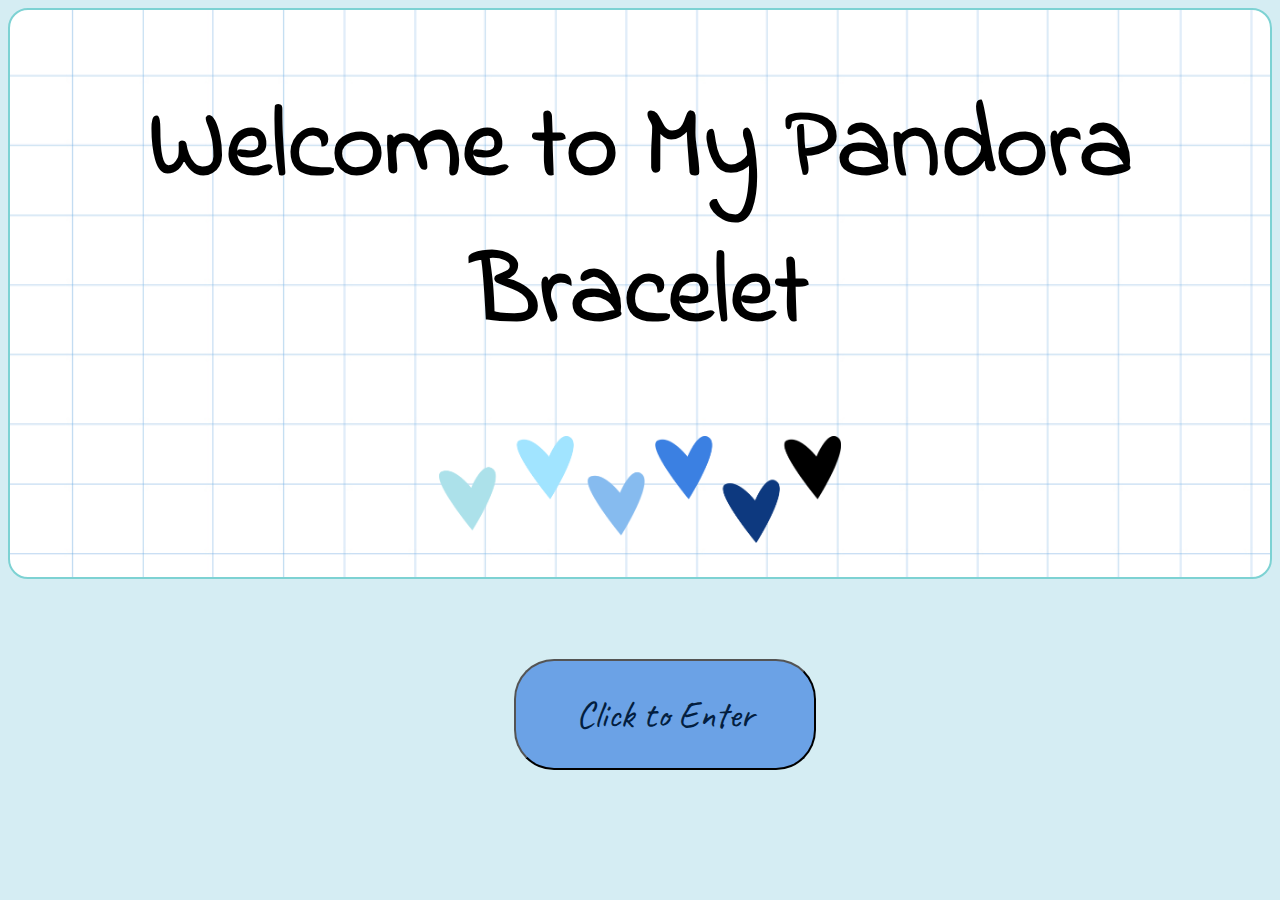
==== Final/index.html @ 16fa876a "messages" ====
<!DOCTYPE html>
<html lang="en">
<head>
    <meta charset="UTF-8">
    <meta name="viewport" content="width=device-width, initial-scale=1.0">
    <title>Document</title>
    <link href = "styles.css" rel = "stylesheet">
    <link href="https://fonts.googleapis.com/css2?family=Caveat&family=Indie+Flower&display=swap" rel="stylesheet">
    <script src = "script.js" defer></script>
</head>
<body>
    <main>
        <h1>Welcome to My Pandora Bracelet</h1>
        <div class = "columnHearts">
            <img src = "images/heartss.png" alt = "Portrait" height = "40%" width = "40%">
        </div>
    </main>

    <div id = "overlay">
        <div id = "overlay-content">
        <button id = "enterButton">Click to Enter</button>
        </div>
    </div>

    
</body>
</html>
---- Final/styles.css ----
body{
    background-color:rgba(195, 230, 238, 0.7);

}

main{
    background-image: url('images/background.jpg');
    background-size: cover;
    background-attachment: fixed;
    margin:0;
    display:inline-block;
    width:100%;
    text-align:center;
    box-sizing: border-box;
    border:2px solid #7dd2d3;
    border-radius: 20px;
    padding-left:10%;
    padding-right:10%;

}
h1{
    font-family: 'Indie Flower', cursive; 
    font-size: 100px;
    text-align: center;
}

.columnHearts{
    padding-top:0px;
    padding-bottom:30px;
}

#enterButton {
    padding: 30px 60px;
    margin-top: 80px;
    font-size: 16px;
    cursor:pointer;
    margin-left:40%;
    background-color:rgb(107, 162, 230) ;
    color:rgb(3, 30, 64);
    font-family: 'Caveat', cursive;
    font-size:38px;
    border-radius: 40px;
}

#enterButton:hover {
    background-color: #b7fff9;
    color: #fff;
  }
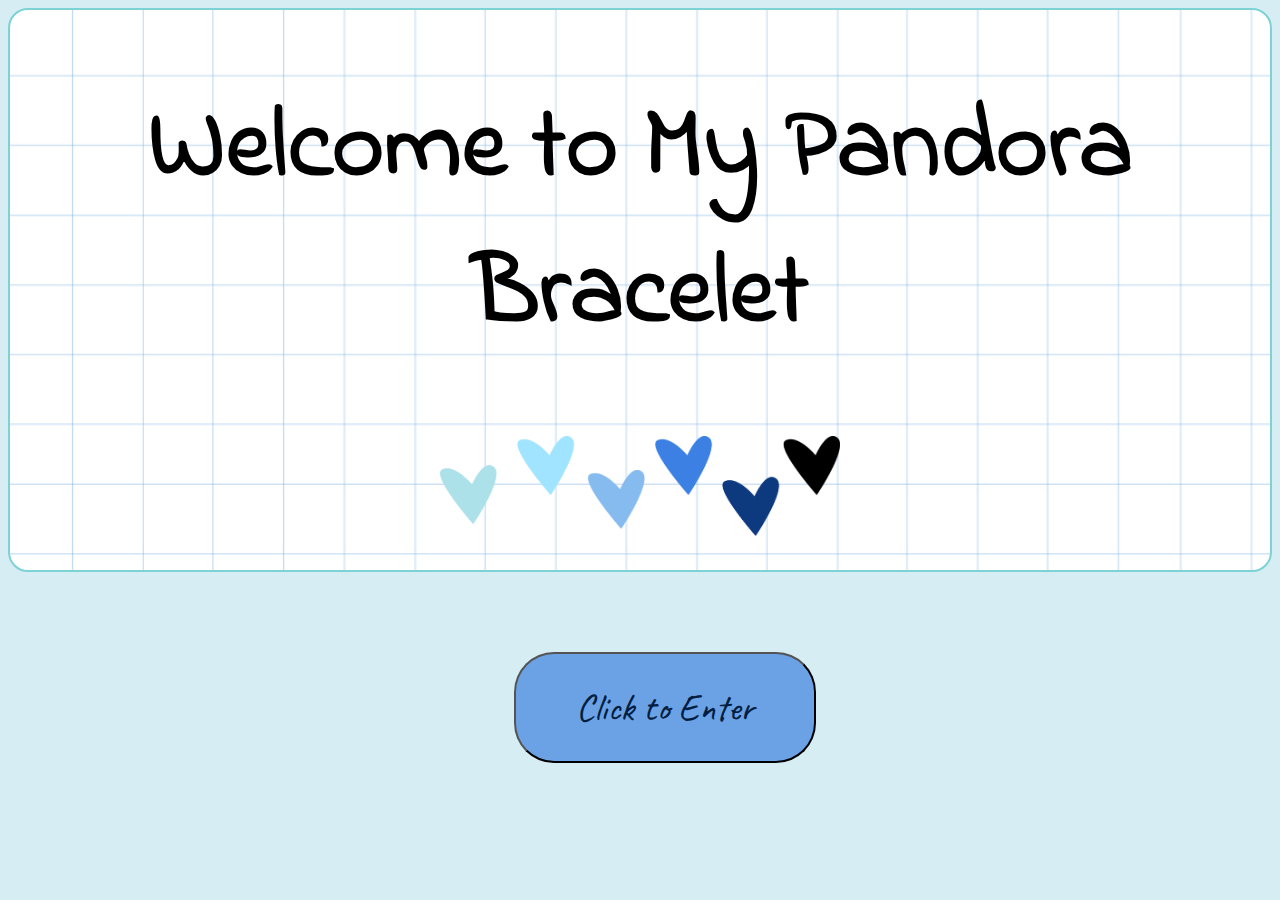
==== commit ffa4e786: "messages" ====
--- a/Final/index.html
+++ b/Final/index.html
@@ -12,7 +12,7 @@
     <main>
         <h1>Welcome to My Pandora Bracelet</h1>
         <div class = "columnHearts">
-            <img src = "images/heartss.png" alt = "Portrait" height = "40%" width = "40%">
+            <img src = "images/heartss.png" alt = "Portrait" height = "100" width = "400">
         </div>
     </main>
 
